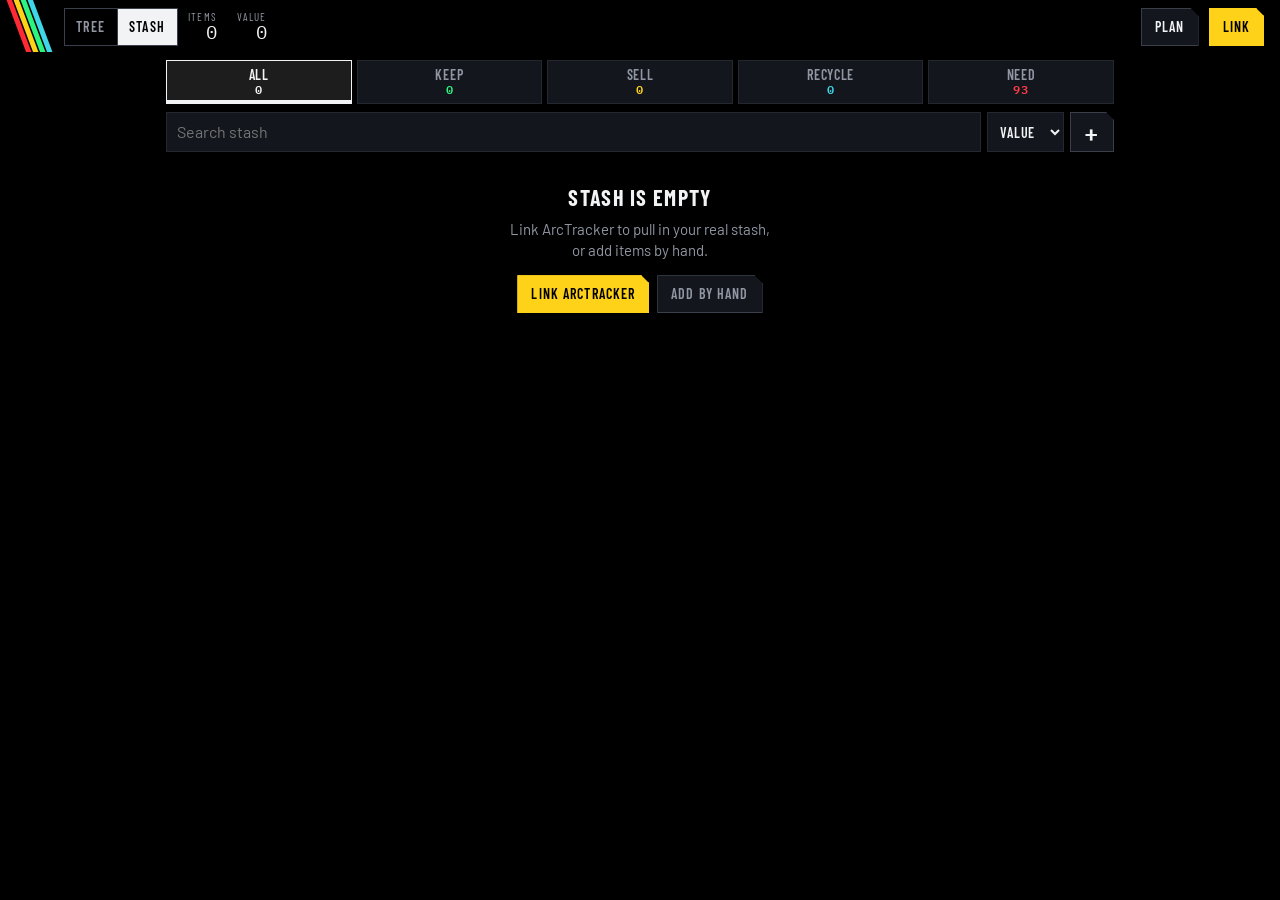
==== inventory.html @ 8f46dde1 "Add Stash: ArcTracker-linked inventory manager with keep/sell/recycle and a Need list - New inventor" ====
<!doctype html>
<html lang="en">
<head>
<meta charset="utf-8">
<meta name="viewport" content="width=device-width,initial-scale=1,viewport-fit=cover">
<title>Raider Stash</title>
<meta name="description" content="ARC Raiders stash manager: what to keep, sell or recycle, and what you still need for upgrades, projects and quests.">
<meta name="theme-color" content="#000000">
<meta name="format-detection" content="telephone=no">
<meta name="app-version" content="202611202157">
<link rel="icon" type="image/png" sizes="32x32" href="icons/favicon-32.png">
<link rel="icon" type="image/png" sizes="64x64" href="icons/favicon-64.png">
<link rel="apple-touch-icon" href="icons/apple-touch-icon.png">
<link rel="manifest" href="manifest.webmanifest">
<meta name="apple-mobile-web-app-capable" content="yes">
<meta name="mobile-web-app-capable" content="yes">
<meta name="apple-mobile-web-app-title" content="Skill Tree">
<meta name="apple-mobile-web-app-status-bar-style" content="black-translucent">
<link rel="preconnect" href="https://fonts.googleapis.com">
<link rel="stylesheet" href="https://fonts.googleapis.com/css2?family=Barlow+Condensed:wght@500;600;700&family=Barlow:wght@400;500;600;700&family=IBM+Plex+Mono:wght@500&display=swap">
<link rel="stylesheet" href="css/inventory.css?v=202611202157">
</head>
<body>
<header class="ibar" id="bar">
  <svg class="stripes" viewBox="0 0 60 96" aria-hidden="true"><g fill="none" stroke-width="5"><path d="M4 0 L40 96" stroke="#ff2a36"/><path d="M11 0 L47 96" stroke="#ffd21a"/><path d="M18 0 L54 96" stroke="#2bf57f"/><path d="M25 0 L61 96" stroke="#3fd6e8"/></g></svg>
  <nav class="pages" aria-label="Sections"><a href="./" aria-label="Skill tree"><svg viewBox="0 0 24 24" aria-hidden="true"><path d="M12 21V9M12 13 6 8M12 11l6-5M6 8V4M18 6V3"/><circle cx="12" cy="21" r="1.5"/><circle cx="6" cy="4" r="1.5"/><circle cx="18" cy="3" r="1.5"/><circle cx="12" cy="8" r="1.5"/></svg><span>Tree</span></a><a href="inventory.html" aria-label="Stash" aria-current="page"><svg viewBox="0 0 24 24" aria-hidden="true"><path d="M3 8h18v12H3zM3 8l2-4h14l2 4M9 12h6"/></svg><span>Stash</span></a></nav>
  <div class="istats">
    <div class="istat"><span class="lab">Items</span><span class="num" id="statItems">0</span></div>
    <div class="istat"><span class="lab">Value</span><span class="num" id="statValue">0</span></div>
  </div>
  <span class="spacer"></span>
  <button class="abtn" id="planBtn" type="button">Plan</button>
  <button class="abtn hot" id="linkBtn" type="button">Link</button>
</header>

<main class="imain">
  <div class="filters" id="filters" role="tablist" aria-label="Show">
    <button type="button" role="tab" data-f="all">All<span></span></button>
    <button type="button" role="tab" data-f="keep" style="--c:var(--keep)">Keep<span></span></button>
    <button type="button" role="tab" data-f="sell" style="--c:var(--sell)">Sell<span></span></button>
    <button type="button" role="tab" data-f="recycle" style="--c:var(--recy)">Recycle<span></span></button>
    <button type="button" role="tab" data-f="need" style="--c:var(--need)">Need<span></span></button>
  </div>
  <div class="searchrow">
    <input id="q" type="search" placeholder="Search stash" autocomplete="off" spellcheck="false" aria-label="Search">
    <select id="sort" aria-label="Sort">
      <option value="value">Value</option>
      <option value="name">Name</option>
      <option value="qty">Qty</option>
      <option value="rarity">Rarity</option>
    </select>
    <button class="abtn sq" id="addBtn" type="button" aria-label="Add item">+</button>
  </div>
  <div class="note" id="note"></div>
  <ul class="list" id="list"></ul>
</main>

<!-- item details -->
<div class="scrim" id="scrim" hidden></div>
<section class="sheet" id="itemSheet" hidden aria-label="Item"></section>

<!-- full-screen panels -->
<section class="panel" id="addPanel" hidden aria-label="Add item">
  <div class="phd"><h2>Add item</h2><button class="abtn" data-close type="button">Done</button></div>
  <input id="addQ" type="search" placeholder="Search all items" autocomplete="off" spellcheck="false" aria-label="Search all items">
  <ul class="list compact" id="addList"></ul>
</section>

<section class="panel" id="linkPanel" hidden aria-label="Link ArcTracker">
  <div class="phd"><h2>Your stash</h2><button class="abtn" data-close type="button">Done</button></div>
  <div class="card" id="linkStatus"></div>
  <div class="card">
    <h3>ArcTracker link</h3>
    <label class="fld"><span>App key</span><input id="appKey" placeholder="arc_k1_..." autocomplete="off" autocapitalize="off" spellcheck="false"></label>
    <label class="fld"><span>Your key</span><input id="userKey" placeholder="arc_u1_..." autocomplete="off" autocapitalize="off" spellcheck="false"></label>
    <div class="row">
      <button class="abtn hot grow" id="syncBtn" type="button">Save &amp; sync</button>
      <button class="abtn" id="forgetBtn" type="button">Forget keys</button>
    </div>
    <p class="fine">Keys stay on this device only. They are never sent anywhere except ArcTracker.</p>
    <details class="steps">
      <summary>How to get the keys (about 10 min, once)</summary>
      <ol>
        <li>On <a href="https://arctracker.io" target="_blank" rel="noopener">arctracker.io</a>, sign in and link your ARC Raiders account so it can see your stash.</li>
        <li>Open <a href="https://arctracker.io/developers/apps" target="_blank" rel="noopener">Developers › Apps</a> and register an app (any name, e.g. "My Companion"). Copy the <b>app key</b> (arc_k1_…).</li>
        <li>Open <a href="https://arctracker.io/settings" target="_blank" rel="noopener">Settings › Developer Access</a> and create a personal key. Tick <b>stash:read</b>, plus <b>hideout:read</b>, <b>quests:read</b> and <b>projects:read</b> so your plan fills in by itself. Copy it (arc_u1_…).</li>
        <li>Paste both keys above and tap <b>Save &amp; sync</b>.</li>
      </ol>
    </details>
  </div>
  <div class="card">
    <h3>No link? Type or paste it</h3>
    <p class="fine">Use <b>+</b> on the main screen to add items one by one, or paste a list here: one item per line, like <code>Rusted Gear x4</code> or <code>Wires, 12</code>. JSON from Export works too.</p>
    <textarea id="importBox" rows="5" spellcheck="false" placeholder="Metal Parts x40&#10;Wires, 12"></textarea>
    <div class="row">
      <button class="abtn grow" id="importAdd" type="button">Add to stash</button>
      <button class="abtn grow" id="importReplace" type="button">Replace stash</button>
    </div>
    <div class="row">
      <button class="abtn grow" id="exportBtn" type="button">Copy export</button>
      <button class="abtn danger grow" id="clearBtn" type="button">Empty stash</button>
    </div>
  </div>
  <p class="fine">Item values and recipes: ArcTracker game data from <span id="dataDate"></span> (<a href="https://github.com/RaidTheory/arcraiders-data" target="_blank" rel="noopener">RaidTheory/arcraiders-data</a>). Fan-made, not affiliated with Embark Studios.</p>
</section>

<section class="panel" id="planPanel" hidden aria-label="Plan">
  <div class="phd"><h2>Plan</h2><button class="abtn" data-close type="button">Done</button></div>
  <p class="fine" id="planSrc"></p>
  <div class="card">
    <h3>Workshop</h3>
    <label class="tog"><input type="checkbox" id="nextOnly"> <span>Only keep for the next level of each station</span></label>
    <ul class="steppers" id="hideoutList"></ul>
  </div>
  <div class="card">
    <h3>Projects</h3>
    <ul class="steppers" id="projectList"></ul>
  </div>
  <div class="card">
    <h3>Quest turn-ins</h3>
    <p class="fine">Tick quests you've finished.</p>
    <ul class="checks" id="questList"></ul>
  </div>
</section>

<div class="toast" id="toast" role="status" aria-live="polite"></div>
<script src="js/game-data.js?v=202611202157"></script>
<script src="js/inventory.js?v=202611202157"></script>
</body>
</html>
---- css/inventory.css ----
/* Stash manager: same black field and neon accents as the skill tree, squared-off controls, one screen on phones. */
:root{
  --bg:#000; --panel:#0b0d12; --panel2:#13161d; --line:#23272f; --line-hi:#3a3f4a;
  --fg:#f2f3f5; --muted:#9097a3; --faint:#5b616c;
  --cond:#2bf57f; --mob:#ffd21a; --surv:#ff1f2d; --cyan:#3fd6e8; --warn:#ffb020;
  --keep:#2bf57f; --sell:#ffd21a; --recy:#3fd6e8; --need:#ff3b47; --spare:#9097a3; --gear:#b48cff;
  --r-common:#a7adb7; --r-uncommon:#2bf57f; --r-rare:#3fa9ff; --r-epic:#d35cff; --r-legendary:#ffc21a;
  --display:"Barlow Condensed","Arial Narrow",system-ui,sans-serif;
  --body:"Barlow",system-ui,-apple-system,"Segoe UI",sans-serif;
  --mono:"IBM Plex Mono",ui-monospace,Menlo,Consolas,monospace;
  --cut:8px;
  color-scheme:dark;
}
*{box-sizing:border-box}
html,body{margin:0;background:var(--bg)}
body{color:var(--fg);font-family:var(--body);font-size:15px;line-height:1.4;height:100dvh;overflow:hidden;display:flex;flex-direction:column;overscroll-behavior:none}
button,input,select,textarea{font:inherit;color:inherit}
[hidden]{display:none!important}
a{color:var(--cyan)}
button,a,input,select{touch-action:manipulation;-webkit-tap-highlight-color:transparent}
:focus-visible{outline:2px solid var(--mob);outline-offset:1px}

/* header */
.ibar{position:relative;flex:0 0 auto;display:flex;align-items:center;gap:10px;overflow:hidden;
  padding:max(8px,env(safe-area-inset-top,0px)) max(16px,env(safe-area-inset-right,0px)) 6px max(46px,calc(40px + env(safe-area-inset-left,0px)))}
.stripes{position:absolute;left:-6px;top:max(-14px,calc(env(safe-area-inset-top,0px) - 14px));width:40px;height:56px;pointer-events:none}
.istats{display:flex;gap:12px;align-items:baseline}
.spacer{flex:1 1 auto}
.istat{display:flex;flex-direction:column;align-items:flex-end;line-height:1.05}
.lab{font-family:var(--display);font-size:11px;letter-spacing:.12em;text-transform:uppercase;color:var(--muted)}
.num{font-family:var(--mono);font-size:16px;font-variant-numeric:tabular-nums}

/* page switch, shared look with the planner */
.pages{display:flex;border:1px solid var(--line-hi);flex:0 0 auto}
.pages a{font-family:var(--display);font-weight:600;font-size:14px;letter-spacing:.1em;text-transform:uppercase;color:var(--muted);text-decoration:none;padding:7px 11px;min-height:36px;display:flex;align-items:center}
.pages a+a{border-left:1px solid var(--line-hi)}
.pages a[aria-current=page]{background:var(--fg);color:#000}

/* angular buttons */
.abtn{font-family:var(--display);font-weight:600;font-size:14px;letter-spacing:.08em;text-transform:uppercase;background:var(--panel2);border:1px solid var(--line-hi);
  min-height:38px;padding:6px 13px;cursor:pointer;clip-path:polygon(0 0,calc(100% - var(--cut)) 0,100% var(--cut),100% 100%,0 100%);border-radius:0}
.abtn:active{filter:brightness(1.3)}
.abtn.hot{background:var(--mob);color:#000;border-color:var(--mob)}
.abtn.danger{color:var(--surv);border-color:color-mix(in srgb,var(--surv) 50%,var(--line))}
.abtn.sq{width:44px;padding:0;font-size:24px;font-family:var(--mono);line-height:1}
.abtn.grow{flex:1 1 0}
.abtn[disabled]{opacity:.5}

/* main */
.imain{flex:1 1 auto;min-height:0;display:flex;flex-direction:column;padding:4px max(16px,env(safe-area-inset-right,0px)) 0 max(16px,env(safe-area-inset-left,0px));max-width:980px;width:100%;margin:0 auto}
.filters{display:flex;gap:5px;flex:0 0 auto;padding:4px 0 8px}
.filters button{flex:1 1 0;min-width:0;min-height:44px;border:1px solid var(--line);background:var(--panel2);color:var(--muted);cursor:pointer;--c:var(--fg);
  font-family:var(--display);font-weight:600;font-size:14px;letter-spacing:.05em;text-transform:uppercase;display:flex;flex-direction:column;align-items:center;justify-content:center;line-height:1.05;padding:2px}
.filters button span{font-family:var(--mono);font-size:12px;color:var(--c)}
.filters button[aria-selected=true]{border-color:var(--c);color:var(--c);background:color-mix(in srgb,var(--c) 12%,#000);box-shadow:inset 0 -3px 0 var(--c)}
.searchrow{display:flex;gap:6px;flex:0 0 auto}
.searchrow input,.panel input[type=search]{flex:1 1 auto;min-width:0;background:var(--panel2);border:1px solid var(--line);padding:8px 10px;font-size:16px;border-radius:0;-webkit-appearance:none;appearance:none}
.searchrow select{background:var(--panel2);border:1px solid var(--line);padding:0 8px;font-family:var(--display);font-weight:600;letter-spacing:.06em;text-transform:uppercase;font-size:14px;border-radius:0}
.note{flex:0 0 auto;font-size:13px;color:var(--muted);padding:6px 0 4px;min-height:8px}
.note:empty{padding:2px 0}
.note b{color:var(--fg)}

/* item list */
.list{list-style:none;margin:0;padding:0 0 calc(16px + env(safe-area-inset-bottom,0px));flex:1 1 auto;min-height:0;overflow-y:auto;-webkit-overflow-scrolling:touch;overscroll-behavior:contain;
  margin:0 calc(-1 * max(16px,env(safe-area-inset-right,0px)));padding-left:max(16px,env(safe-area-inset-left,0px));padding-right:max(16px,env(safe-area-inset-right,0px))}
.it{display:grid;grid-template-columns:44px 1fr auto;gap:2px 10px;align-items:center;padding:7px 8px 7px 0;border-bottom:1px solid var(--line);cursor:pointer;--rc:var(--r-common)}
.it:active{background:var(--panel)}
.it .pic{grid-row:span 2;width:44px;height:44px;background:color-mix(in srgb,var(--rc) 16%,#07080b);border-left:3px solid var(--rc);position:relative;display:grid;place-items:center;overflow:hidden}
.it .pic img{width:40px;height:40px;object-fit:contain}
.it .pic i{position:absolute;right:1px;bottom:0;font-style:normal;font-family:var(--mono);font-size:11px;background:rgba(0,0,0,.75);padding:0 3px;line-height:1.3}
.it .nm{font-weight:600;font-size:15px;white-space:nowrap;overflow:hidden;text-overflow:ellipsis;min-width:0}
.it .sub{grid-column:2;font-size:12.5px;color:var(--muted);white-space:nowrap;overflow:hidden;text-overflow:ellipsis;min-width:0}
.it .vd{grid-row:span 2;grid-column:3;text-align:right;display:flex;flex-direction:column;align-items:flex-end;gap:3px}
.tag{font-family:var(--display);font-weight:700;font-size:12px;letter-spacing:.1em;text-transform:uppercase;padding:2px 7px;border:1px solid var(--c);color:var(--c);background:color-mix(in srgb,var(--c) 10%,#000);white-space:nowrap}
.tag.keep{--c:var(--keep)} .tag.sell{--c:var(--sell)} .tag.recycle{--c:var(--recy)} .tag.need{--c:var(--need)} .tag.spare{--c:var(--spare)} .tag.gear{--c:var(--gear)}
.it .vd small{font-family:var(--mono);font-size:12px;color:var(--muted);white-space:nowrap}
.bar2{grid-column:2/4;height:4px;background:var(--line);position:relative;margin-top:3px}
.bar2 b{position:absolute;left:0;top:0;bottom:0;background:var(--need)}
.bar2 b.done{background:var(--keep)}
[data-r=Uncommon]{--rc:var(--r-uncommon)} [data-r=Rare]{--rc:var(--r-rare)} [data-r=Epic]{--rc:var(--r-epic)} [data-r=Legendary]{--rc:var(--r-legendary)}
.list.compact .it{padding-top:5px;padding-bottom:5px}
.empty{padding:22px 4px;color:var(--muted);text-align:center;border-bottom:0;cursor:default}
.empty h3{font-family:var(--display);font-size:22px;letter-spacing:.06em;text-transform:uppercase;color:var(--fg);margin:0 0 6px}
.empty p{margin:0 auto 14px;max-width:34ch}
.empty .row{justify-content:center}

/* bottom sheet for one item */
.scrim{position:fixed;inset:0;background:rgba(0,0,0,.55);z-index:20}
.sheet{position:fixed;z-index:21;left:max(10px,env(safe-area-inset-left,0px));right:max(10px,env(safe-area-inset-right,0px));bottom:calc(10px + env(safe-area-inset-bottom,0px));
  max-width:560px;margin:0 auto;max-height:calc(100dvh - 70px);overflow-y:auto;background:#0b0c10;border:1px solid var(--line-hi);border-top:3px solid var(--rc,var(--fg));padding:14px 16px 14px;
  box-shadow:0 -6px 30px rgba(0,0,0,.8);clip-path:polygon(0 0,calc(100% - 14px) 0,100% 14px,100% 100%,0 100%)}
.sheet .hd{display:flex;gap:12px;align-items:center}
.sheet .hd .pic{width:56px;height:56px;flex:0 0 56px;background:color-mix(in srgb,var(--rc) 16%,#07080b);border-left:3px solid var(--rc);display:grid;place-items:center}
.sheet .hd .pic img{width:52px;height:52px;object-fit:contain}
.sheet h3{margin:0;font-family:var(--display);font-size:22px;line-height:1.05;letter-spacing:.03em;text-transform:uppercase}
.sheet .meta{font-size:13px;color:var(--rc);font-family:var(--display);letter-spacing:.1em;text-transform:uppercase}
.sheet .why{margin:10px 0 0;font-size:14px}
.sheet .why .tag{margin-right:6px}
.kv{display:grid;grid-template-columns:auto 1fr;gap:4px 12px;margin:10px 0 0;font-size:14px}
.kv dt{color:var(--muted);font-family:var(--display);letter-spacing:.08em;text-transform:uppercase;font-size:13px;padding-top:1px}
.kv dd{margin:0;font-family:var(--mono);font-size:13px}
.kv dd span{display:block}
.qty{display:flex;align-items:stretch;gap:6px;margin-top:12px}
.qty button{flex:0 0 52px;min-height:50px;background:var(--panel2);border:1px solid var(--line-hi);font-family:var(--mono);font-size:22px;cursor:pointer;border-radius:0}
.qty input{flex:1 1 auto;min-width:0;text-align:center;background:#000;border:1px solid var(--line-hi);font-family:var(--mono);font-size:22px;border-radius:0}
.sheet .row{margin-top:10px}

/* full-screen panels */
.panel{position:fixed;inset:0;z-index:30;background:#000;overflow-y:auto;-webkit-overflow-scrolling:touch;
  padding:max(14px,env(safe-area-inset-top,0px)) max(16px,env(safe-area-inset-right,0px)) calc(24px + env(safe-area-inset-bottom,0px)) max(16px,env(safe-area-inset-left,0px))}
.panel>*{max-width:640px;margin-left:auto;margin-right:auto}
.panel>*+*{margin-top:12px}
#addPanel{display:flex;flex-direction:column;overflow:hidden}
#addPanel>*{width:100%}
#addPanel .list{flex:1 1 auto;margin-top:8px}
.phd{display:flex;align-items:center;justify-content:space-between}
.phd h2{margin:0;font-family:var(--display);font-size:24px;letter-spacing:.06em;text-transform:uppercase}
.card{background:var(--panel);border:1px solid var(--line);border-left:3px solid var(--line-hi);padding:12px 14px}
.card h3{margin:0 0 8px;font-family:var(--display);font-size:16px;letter-spacing:.1em;text-transform:uppercase;color:var(--mob)}
.card.ok{border-left-color:var(--keep)} .card.bad{border-left-color:var(--need)}
.card p{margin:0 0 8px}
.fld{display:flex;align-items:center;gap:10px;margin-bottom:8px}
.fld span{flex:0 0 72px;font-family:var(--display);font-size:13px;letter-spacing:.1em;text-transform:uppercase;color:var(--muted)}
.fld input{flex:1 1 auto;min-width:0;background:#000;border:1px solid var(--line-hi);padding:9px 10px;font-family:var(--mono);font-size:16px;border-radius:0}
.row{display:flex;gap:8px;flex-wrap:wrap}
.row+.row{margin-top:8px}
.fine{font-size:13px;color:var(--muted);margin:8px 0 0}
.fine code{font-family:var(--mono);font-size:12px;color:var(--fg)}
textarea{width:100%;background:#000;border:1px solid var(--line-hi);padding:9px 10px;font-family:var(--mono);font-size:16px;margin-bottom:8px;border-radius:0;resize:vertical}
.steps{margin-top:10px;font-size:14px}
.steps summary{cursor:pointer;font-family:var(--display);font-weight:600;letter-spacing:.06em;text-transform:uppercase;color:var(--cyan);min-height:32px;display:flex;align-items:center}
.steps ol{margin:6px 0 0;padding-left:20px}
.steps li{margin-bottom:6px}
.tog{display:flex;gap:10px;align-items:center;font-size:14px;margin-bottom:8px;min-height:32px}
.tog input,.checks input{width:20px;height:20px;accent-color:var(--keep);flex:0 0 auto}
.steppers,.checks{list-style:none;margin:0;padding:0}
.steppers li{display:flex;align-items:center;gap:8px;padding:6px 0;border-top:1px solid var(--line)}
.steppers li .nm{flex:1 1 auto;min-width:0}
.steppers li .nm small{display:block;color:var(--muted);font-size:12px}
.steppers .st{display:flex;align-items:center}
.steppers .st button{width:40px;height:38px;background:var(--panel2);border:1px solid var(--line-hi);font-family:var(--mono);font-size:18px;cursor:pointer;border-radius:0}
.steppers .st b{min-width:54px;text-align:center;font-family:var(--mono);font-weight:500;font-size:14px}
.steppers li.off .nm{color:var(--faint)}
.checks li{border-top:1px solid var(--line)}
.checks label{display:flex;gap:10px;align-items:center;padding:7px 0;font-size:14px;min-height:40px}
.checks small{color:var(--muted);display:block;font-size:12px}

.toast{position:fixed;z-index:40;left:50%;transform:translateX(-50%);bottom:calc(16px + env(safe-area-inset-bottom,0px));width:max-content;max-width:calc(100vw - 32px);
  padding:10px 16px;background:#14171d;border:1px solid var(--line-hi);border-left:4px solid var(--mob);box-shadow:0 6px 24px rgba(0,0,0,.7);font-size:14px;cursor:pointer}
.toast.bad{border-left-color:var(--need);color:#ffb3b8}
.toast:empty{display:none}

@media (max-width:760px){
  .ibar .pages a{padding:5px 8px;font-size:12.5px;letter-spacing:.06em;min-height:34px}
  .ibar{gap:8px}
  .istat .lab{font-size:10px}
  .num{font-size:14px}
  .ibar .abtn{padding:6px 10px}
}
@media (min-width:761px){
  .ibar{padding-left:64px}
  .stripes{top:-30px;width:60px;height:96px;left:-6px}
  .num{font-size:19px}
  .istats{gap:20px}
}
@media (prefers-reduced-motion:reduce){*{transition:none!important}}

.pages a svg{display:none;width:22px;height:22px;fill:none;stroke:currentColor;stroke-width:1.8;stroke-linecap:round;stroke-linejoin:round}
@media (max-width:420px){.pages a svg{display:block}.pages a span{display:none}.pages a{padding:5px 8px!important;justify-content:center;min-width:40px}}
@media (max-width:400px){.ibar .abtn{padding:6px 8px;letter-spacing:.04em;--cut:6px}.istats{gap:9px}}
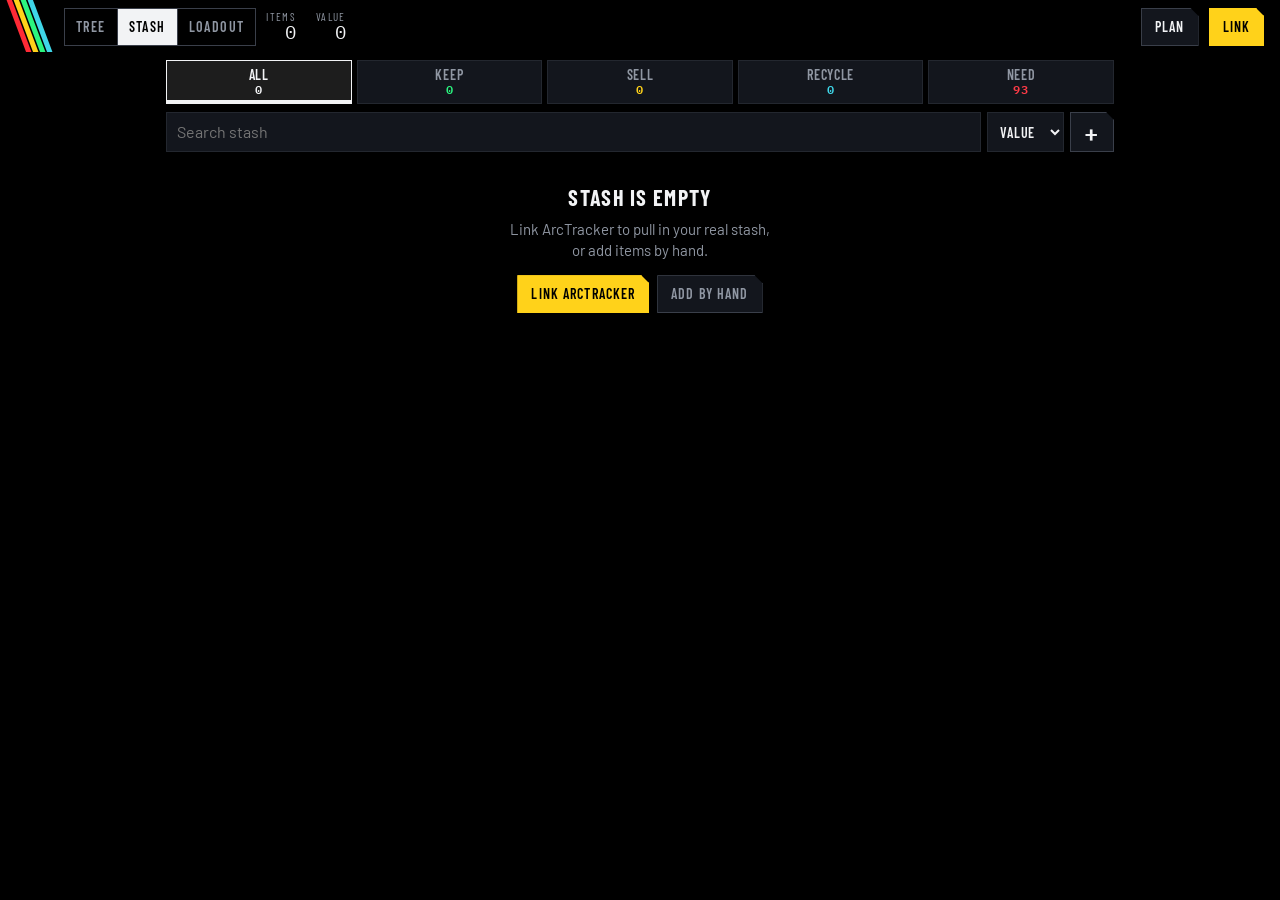
==== commit 5ef8a9d2: "Add Loadout planner: augment, shield, weapons with mods and Amplified upgrades, items, saves and sha" ====
--- a/inventory.html
+++ b/inventory.html
@@ -7,7 +7,7 @@
 <meta name="description" content="ARC Raiders stash manager: what to keep, sell or recycle, and what you still need for upgrades, projects and quests.">
 <meta name="theme-color" content="#000000">
 <meta name="format-detection" content="telephone=no">
-<meta name="app-version" content="202611202157">
+<meta name="app-version" content="202611202216">
 <link rel="icon" type="image/png" sizes="32x32" href="icons/favicon-32.png">
 <link rel="icon" type="image/png" sizes="64x64" href="icons/favicon-64.png">
 <link rel="apple-touch-icon" href="icons/apple-touch-icon.png">
@@ -18,12 +18,12 @@
 <meta name="apple-mobile-web-app-status-bar-style" content="black-translucent">
 <link rel="preconnect" href="https://fonts.googleapis.com">
 <link rel="stylesheet" href="https://fonts.googleapis.com/css2?family=Barlow+Condensed:wght@500;600;700&family=Barlow:wght@400;500;600;700&family=IBM+Plex+Mono:wght@500&display=swap">
-<link rel="stylesheet" href="css/inventory.css?v=202611202157">
+<link rel="stylesheet" href="css/inventory.css?v=202611202216">
 </head>
 <body>
 <header class="ibar" id="bar">
   <svg class="stripes" viewBox="0 0 60 96" aria-hidden="true"><g fill="none" stroke-width="5"><path d="M4 0 L40 96" stroke="#ff2a36"/><path d="M11 0 L47 96" stroke="#ffd21a"/><path d="M18 0 L54 96" stroke="#2bf57f"/><path d="M25 0 L61 96" stroke="#3fd6e8"/></g></svg>
-  <nav class="pages" aria-label="Sections"><a href="./" aria-label="Skill tree"><svg viewBox="0 0 24 24" aria-hidden="true"><path d="M12 21V9M12 13 6 8M12 11l6-5M6 8V4M18 6V3"/><circle cx="12" cy="21" r="1.5"/><circle cx="6" cy="4" r="1.5"/><circle cx="18" cy="3" r="1.5"/><circle cx="12" cy="8" r="1.5"/></svg><span>Tree</span></a><a href="inventory.html" aria-label="Stash" aria-current="page"><svg viewBox="0 0 24 24" aria-hidden="true"><path d="M3 8h18v12H3zM3 8l2-4h14l2 4M9 12h6"/></svg><span>Stash</span></a></nav>
+  <nav class="pages" aria-label="Sections"><a href="./" aria-label="Skill tree"><svg viewBox="0 0 24 24" aria-hidden="true"><path d="M12 21V9M12 13 6 8M12 11l6-5M6 8V4M18 6V3"/><circle cx="12" cy="21" r="1.5"/><circle cx="6" cy="4" r="1.5"/><circle cx="18" cy="3" r="1.5"/><circle cx="12" cy="8" r="1.5"/></svg><span>Tree</span></a><a href="inventory.html" aria-label="Stash" aria-current="page"><svg viewBox="0 0 24 24" aria-hidden="true"><path d="M3 8h18v12H3zM3 8l2-4h14l2 4M9 12h6"/></svg><span>Stash</span></a><a href="loadout.html" aria-label="Loadout"><svg viewBox="0 0 24 24" aria-hidden="true"><circle cx="12" cy="12" r="7"/><path d="M12 2v6M12 16v6M2 12h6M16 12h6"/></svg><span>Loadout</span></a></nav>
   <div class="istats">
     <div class="istat"><span class="lab">Items</span><span class="num" id="statItems">0</span></div>
     <div class="istat"><span class="lab">Value</span><span class="num" id="statValue">0</span></div>
@@ -124,7 +124,7 @@
 </section>
 
 <div class="toast" id="toast" role="status" aria-live="polite"></div>
-<script src="js/game-data.js?v=202611202157"></script>
-<script src="js/inventory.js?v=202611202157"></script>
+<script src="js/game-data.js?v=202611202216"></script>
+<script src="js/inventory.js?v=202611202216"></script>
 </body>
 </html>
--- a/css/inventory.css
+++ b/css/inventory.css
@@ -166,5 +166,6 @@
 @media (prefers-reduced-motion:reduce){*{transition:none!important}}
 
 .pages a svg{display:none;width:22px;height:22px;fill:none;stroke:currentColor;stroke-width:1.8;stroke-linecap:round;stroke-linejoin:round}
-@media (max-width:420px){.pages a svg{display:block}.pages a span{display:none}.pages a{padding:5px 8px!important;justify-content:center;min-width:40px}}
+@media (max-width:420px){.pages a svg{display:block}.pages a span{display:none}.pages a{padding:5px 6px!important;justify-content:center;min-width:36px}}
 @media (max-width:400px){.ibar .abtn{padding:6px 8px;letter-spacing:.04em;--cut:6px}.istats{gap:9px}}
+@media (max-width:380px){.pages a{min-width:32px;padding:5px 4px!important}}
